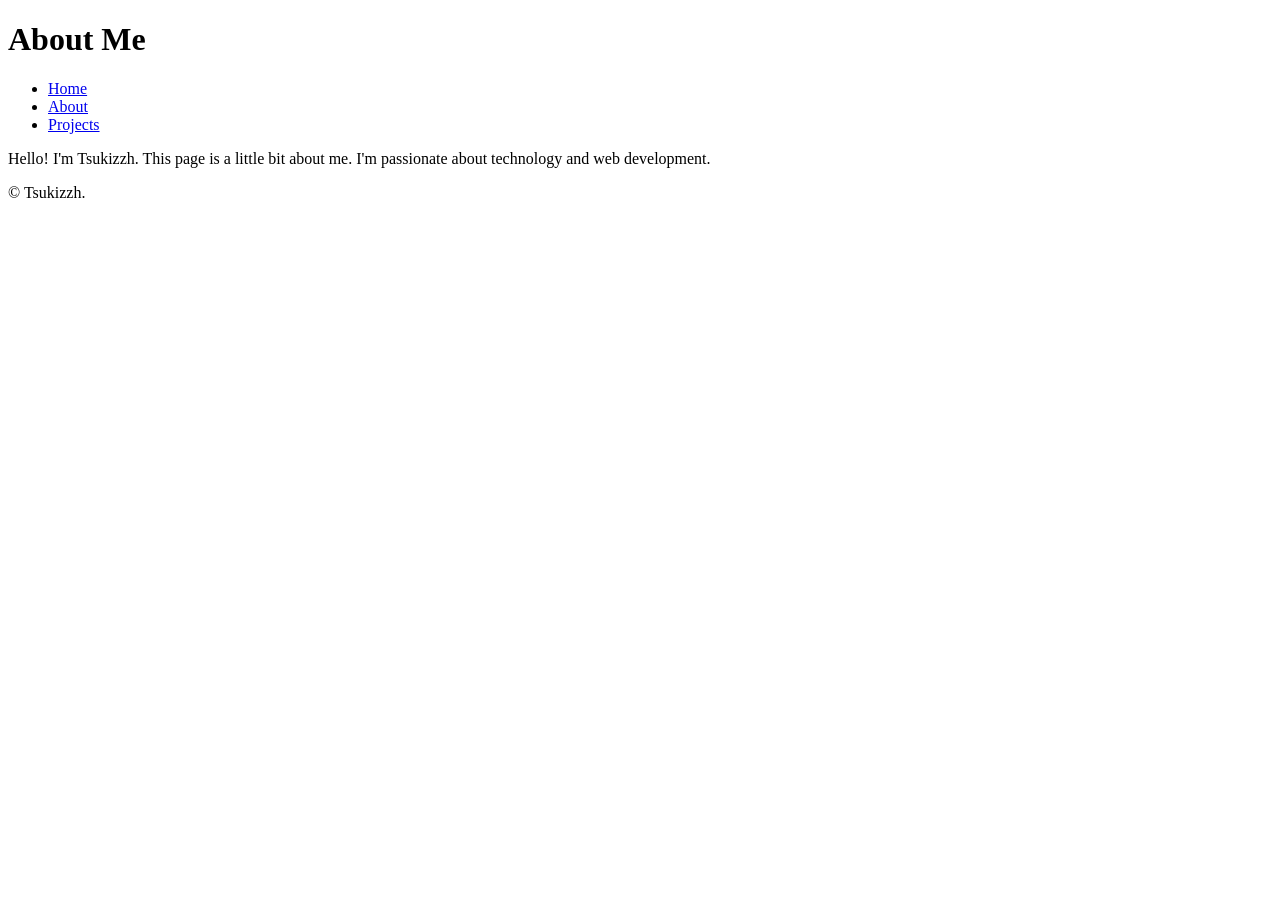
==== about.html @ a935ac19 "Create about.html" ====
<!DOCTYPE html>
<html lang="en">
<head>
  <meta charset="UTF-8">
  <title>About – Tsukizzh</title>
  <link rel="stylesheet" href="assets/css/style.css">
</head>
<body>
  <header>
    <h1>About Me</h1>
    <nav>
      <ul class="menu">
        <li><a href="index.html">Home</a></li>
        <li><a href="about.html">About</a></li>
        <li><a href="projects.html">Projects</a></li>
      </ul>
    </nav>
  </header>
  <main>
    <section class="about">
      <p>Hello! I'm Tsukizzh. This page is a little bit about me. I'm passionate about technology and web development.</p>
    </section>
  </main>
  <footer>
    <p>&copy; <span id="year"></span> Tsukizzh.</p>
  </footer>
  <script src="assets/js/main.js"></script>
</body>
</html>
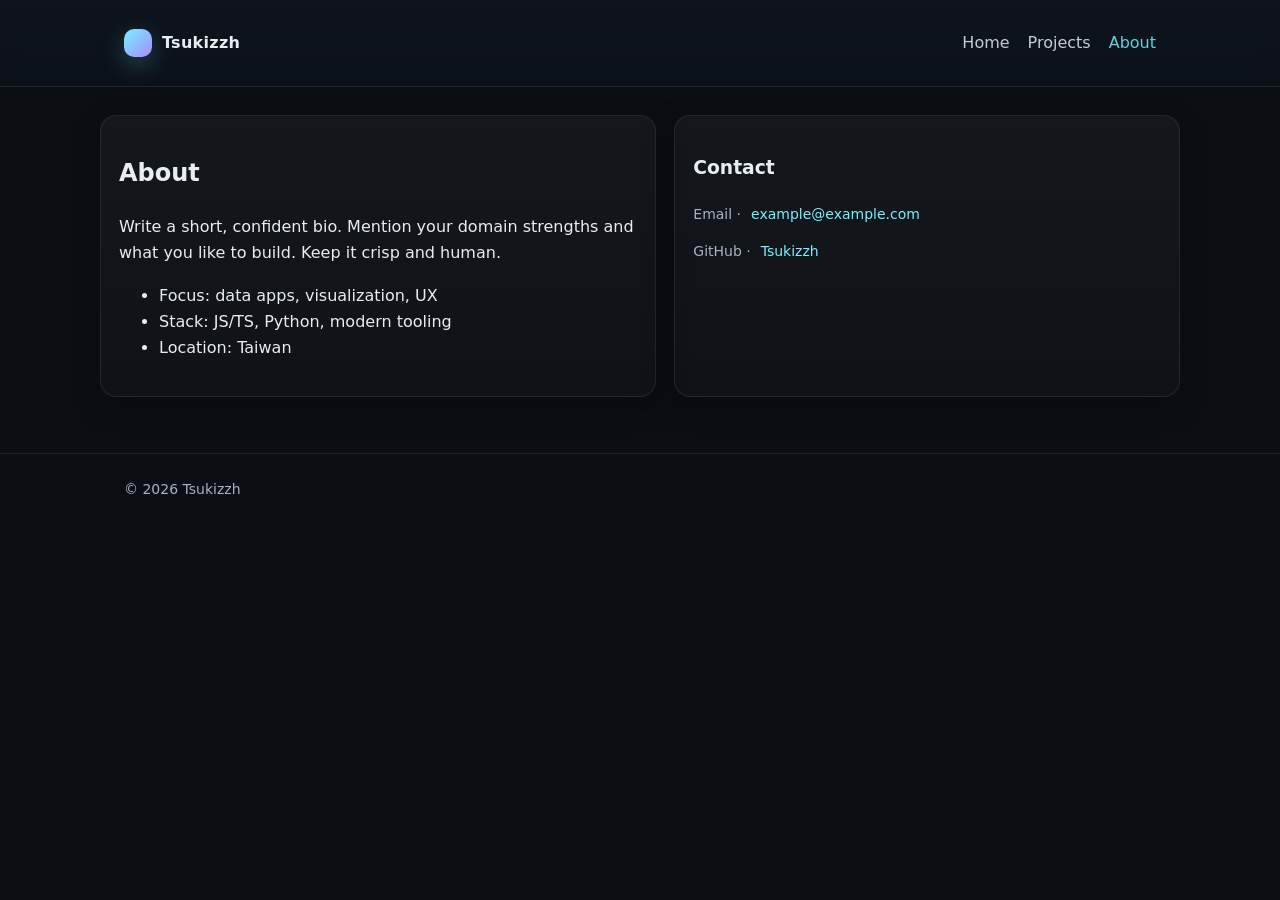
==== commit a39809a3: "feat: update site pages with luxe design" ====
--- a/about.html
+++ b/about.html
@@ -1,29 +1,46 @@
 <!DOCTYPE html>
 <html lang="en">
 <head>
-  <meta charset="UTF-8">
-  <title>About – Tsukizzh</title>
-  <link rel="stylesheet" href="assets/css/style.css">
+  <meta charset="UTF-8" />
+  <meta name="viewport" content="width=device-width, initial-scale=1" />
+  <title>About · Tsukizzh</title>
+  <link rel="stylesheet" href="assets/css/style.css" />
 </head>
 <body>
-  <header>
-    <h1>About Me</h1>
-    <nav>
+  <header class="site-header">
+    <nav class="nav">
+      <span class="brand"><span class="brand-badge"></span> Tsukizzh</span>
       <ul class="menu">
-        <li><a href="index.html">Home</a></li>
-        <li><a href="about.html">About</a></li>
-        <li><a href="projects.html">Projects</a></li>
+        <li><a href="./">Home</a></li>
+        <li><a href="./projects.html">Projects</a></li>
+        <li><a class="active" href="./about.html">About</a></li>
       </ul>
     </nav>
   </header>
-  <main>
-    <section class="about">
-      <p>Hello! I'm Tsukizzh. This page is a little bit about me. I'm passionate about technology and web development.</p>
-    </section>
+
+  <main class="container section">
+    <div class="grid" style="grid-template-columns:1.1fr 1fr">
+      <section class="card">
+        <h2>About</h2>
+        <p>Write a short, confident bio. Mention your domain strengths and what you like to build. Keep it crisp and human.</p>
+        <ul>
+          <li>Focus: data apps, visualization, UX</li>
+          <li>Stack: JS/TS, Python, modern tooling</li>
+          <li>Location: Taiwan</li>
+        </ul>
+      </section>
+
+      <aside class="card">
+        <h3>Contact</h3>
+        <p class="kv">Email · <a href="mailto:example@example.com">example@example.com</a></p>
+        <p class="kv">GitHub · <a href="https://github.com/Tsukizzh" target="_blank" rel="noopener">Tsukizzh</a></p>
+      </aside>
+    </div>
   </main>
-  <footer>
-    <p>&copy; <span id="year"></span> Tsukizzh.</p>
+
+  <footer class="site-footer">
+    <div class="container"><div class="copy">© <span id="year"></span> Tsukizzh</div></div>
   </footer>
-  <script src="assets/js/main.js"></script>
+  <script>document.getElementById('year').textContent=new Date().getFullYear()</script>
 </body>
 </html>
--- a/assets/css/style.css
+++ b/assets/css/style.css
@@ -0,0 +1,91 @@
+/* ===== Tsukizzh · Luxe Dark Theme ===== */
+:root{
+  --bg: #0b0f14;
+  --panel: #0f1520;
+  --glass: rgba(255,255,255,0.04);
+  --stroke: rgba(255,255,255,0.08);
+  --text: #e8edf3;
+  --muted: #a7b2c2;
+  --accent: #74f1ff;
+  --accent-2: #a88bff;
+  --shadow: 0 10px 30px rgba(0,0,0,.35);
+  --radius: 16px;
+}
+
+*{box-sizing:border-box}
+html,body{margin:0;padding:0;background:var(--bg);color:var(--text);
+  font:16px/1.65 ui-sans-serif,system-ui,-apple-system,"Segoe UI",Roboto,"Helvetica Neue",Arial}
+img{max-width:100%;display:block}
+a{color:var(--accent);text-decoration:none}
+a:hover{opacity:.9}
+
+.container{max-width:1080px;margin:0 auto;padding:24px}
+
+.site-header{
+  position:sticky;top:0;z-index:10;
+  border-bottom:1px solid var(--stroke);
+  backdrop-filter:saturate(180%) blur(14px);
+  background:linear-gradient(180deg, rgba(17,22,30,.75), rgba(17,22,30,.35));
+}
+.nav{display:flex;align-items:center;gap:18px;max-width:1080px;margin:0 auto;padding:14px 24px}
+.brand{display:flex;align-items:center;gap:10px;font-weight:700;letter-spacing:.3px}
+.brand-badge{
+  width:28px;height:28px;border-radius:10px;
+  background:linear-gradient(135deg,var(--accent),var(--accent-2));
+  box-shadow:0 8px 24px rgba(116,241,255,.25);
+}
+.menu{margin-left:auto;display:flex;gap:18px;list-style:none;padding:0}
+.menu a{color:var(--text);opacity:.85}
+.menu a.active{color:var(--accent)}
+
+.hero{
+  position:relative;overflow:hidden;border-bottom:1px solid var(--stroke)
+}
+.hero-wrap{max-width:1080px;margin:0 auto;padding:72px 24px}
+.hero h1{font-size:clamp(34px,6vw,54px);margin:0 0 10px;letter-spacing:.2px}
+.subtitle{color:var(--muted);max-width:720px;margin:0 0 22px}
+.cta{display:flex;gap:12px;flex-wrap:wrap}
+.btn{
+  display:inline-block;padding:12px 16px;border-radius:12px;font-weight:600;
+  background:linear-gradient(135deg,var(--accent),var(--accent-2));color:#021018;
+  box-shadow:0 10px 30px rgba(116,241,255,.25)
+}
+.btn.outline{background:transparent;color:var(--accent);border:1px solid var(--accent)}
+
+.hero-bg{
+  position:absolute;inset:-20% -10% auto -10%;height:420px;z-index:-1;
+  background:
+    radial-gradient(60% 60% at 10% 20%, rgba(116,241,255,.16) 0%, transparent 60%),
+    radial-gradient(60% 60% at 90% 10%, rgba(168,139,255,.16) 0%, transparent 60%),
+    linear-gradient(180deg, rgba(255,255,255,.02), transparent);
+  filter:blur(30px)
+}
+
+.section{padding:28px 0}
+.grid{
+  display:grid;gap:18px;
+  grid-template-columns:repeat(auto-fill,minmax(260px,1fr));
+}
+.card{
+  background:linear-gradient(180deg, var(--glass), rgba(255,255,255,0.02));
+  border:1px solid var(--stroke);border-radius:var(--radius);padding:18px;
+  box-shadow:var(--shadow);transition:transform .25s ease, border-color .25s ease
+}
+.card:hover{transform:translateY(-4px);border-color:rgba(116,241,255,.45)}
+
+.kv{display:flex;align-items:center;gap:10px;color:var(--muted);font-size:14px}
+.badge{
+  display:inline-block;padding:6px 10px;border-radius:999px;
+  border:1px solid var(--stroke);background:rgba(255,255,255,.02);color:var(--muted);font-size:12px
+}
+
+.section-title{display:flex;align-items:center;justify-content:space-between;margin:0 0 10px}
+.section-title h2{margin:0;font-size:20px;letter-spacing:.3px}
+
+.site-footer{
+  border-top:1px solid var(--stroke);margin-top:28px
+}
+.site-footer .container{display:flex;justify-content:space-between;gap:14px;flex-wrap:wrap;color:var(--muted)}
+.copy{font-size:14px}
+.links{display:flex;gap:14px;flex-wrap:wrap}
+.links a{color:var(--muted)}
